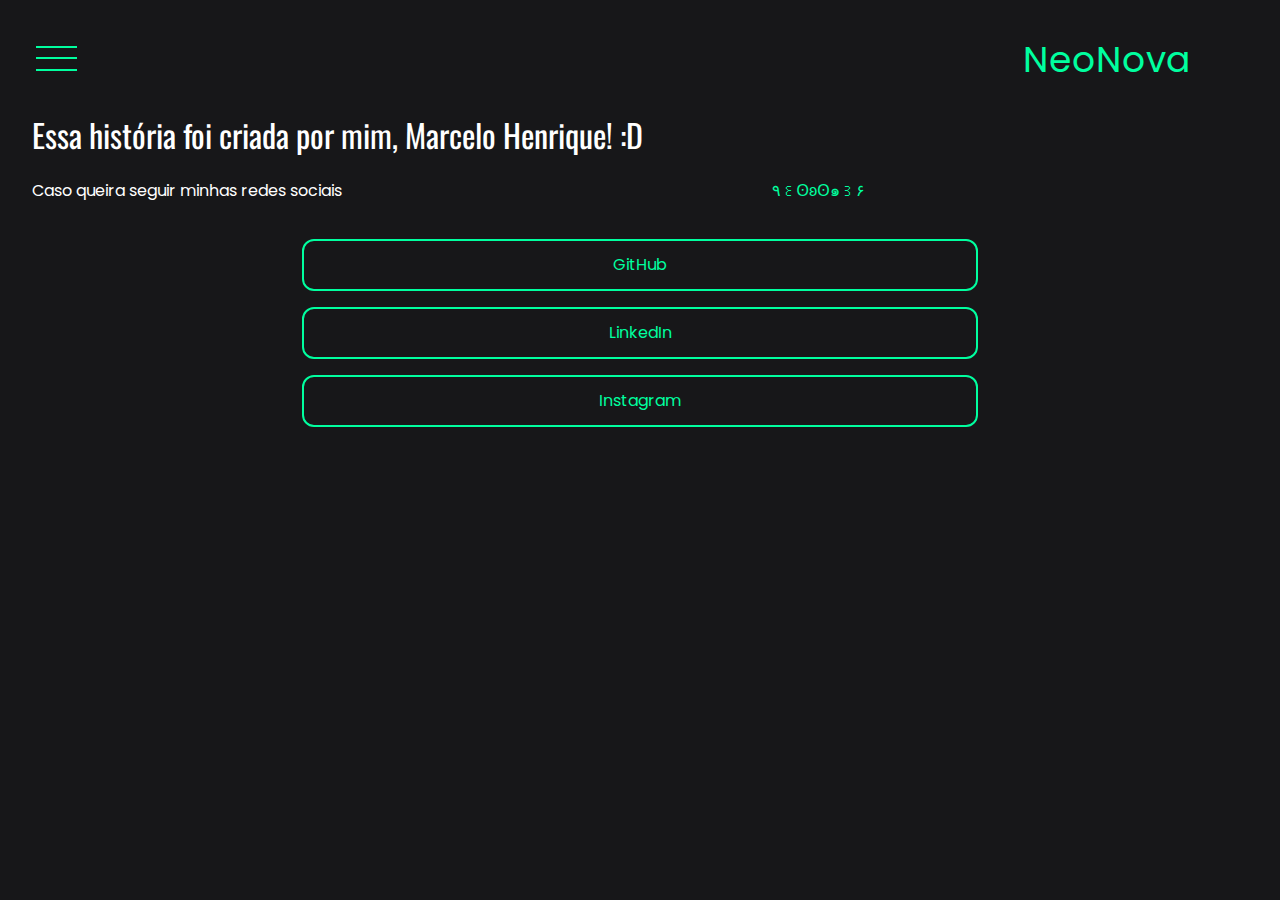
==== pages/AboutCreator.html @ 9b606a52 "first commit" ====
<!DOCTYPE html>
<html lang="pt-br">
<head>
    <meta charset="UTF-8">
    <meta name="viewport" content="width=device-width, initial-scale=1.0">
    <title>Feito por Marcelo Henrique</title>
    <link rel="stylesheet" href="../resets.css">
    <link rel="stylesheet" href="../styles.css">
</head>
<body>
    <header>
        <div class="container">
            <input type="checkbox" class="container__menu" id="menu">
            <label for="menu">
                <span class="header__menu-hamburguer"></span>
            </label>
            <ul class="menu-list">
                <li class="lista-menu__item">
                    <a href="../index.html" class="menu-list__links">HOME</a>
                </li>
                <li class="lista-menu__item">
                    <a href="CapListPage.html" class="menu-list__links">LEIA NEONOVA</a>
                </li>
                <li class="lista-menu__item">
                    <a href="World.html" class="menu-list__links">MUNDO</a>
                </li>
                <li class="lista-menu__item">
                    <a href="#" class="menu-list__links">AGRADECIMENTOS</a>
                </li>
            </ul>
        </div>
        <h1 class="NeoNova__Title">NeoNova</h1>
    </header>
    <main class="Content__creator">
        <h2 class="Content__creator__h2">Essa história foi criada por mim, Marcelo Henrique! :D</h2>
        <h3 class="Content__creator__h3">Caso queira seguir minhas redes sociais <span style="color: var(--primary-color); margin-left: 35%;">٩꒰ʘʚʘ๑꒱۶</span></h3>
        
        <div class="Contact">
            <a href="https://github.com/NotsLeaf" class="Contact__link">GitHub</a>
            <a href="https://www.linkedin.com/in/marcelo-santos-35b083284/" class="Contact__link">LinkedIn</a>
            <a href="https://www.instagram.com/marceleafff/" class="Contact__link">Instagram</a>
        </div>
    </main>
</body>
</html>
---- resets.css ----
html, body, div, span, applet, object, iframe,
h1, h2, h3, h4, h5, h6, p, blockquote, pre,
a, abbr, acronym, address, big, cite, code,
del, dfn, em, img, ins, kbd, q, s, samp,
small, strike, strong, sub, sup, tt, var,
b, u, i, center,
dl, dt, dd, ol, ul, li,
fieldset, form, label, legend,
table, caption, tbody, tfoot, thead, tr, th, td,
article, aside, canvas, details, embed, 
figure, figcaption, footer, header, hgroup, 
menu, nav, output, ruby, section, summary,
time, mark, audio, video {
	margin: 0;
	padding: 0;
	border: 0;
	font-size: 100%;
	font: inherit;
	vertical-align: baseline;
}
/* HTML5 display-role reset for older browsers */
article, aside, details, figcaption, figure, 
footer, header, hgroup, menu, nav, section {
	display: block;
}
body {
	line-height: 1;
}
ol, ul {
	list-style: none;
}
blockquote, q {
	quotes: none;
}
blockquote:before, blockquote:after,
q:before, q:after {
	content: '';
	content: none;
}
table {
	border-collapse: collapse;
	border-spacing: 0;
}
---- styles.css ----
@import url('https://fonts.googleapis.com/css2?family=Oswald:wght@400;500;600;700&family=Poppins:wght@400;500;600;700&display=swap');

@import url(styles/CapListPage.css);
@import url(styles/caps.css);
@import url(styles/Creator.css);
@import url(styles/world.css);

:root{
    --primary-color: #00FF9F;
    --bg-color: #171719;
    --white-color: white;

    --primary-font: 'Poppins', sans-serif;
    --secondary-font: 'Oswald', sans-serif;
}

body{
    background-color: var(--bg-color);
}

header{
    display: flex;
    flex-direction: row;
    justify-content: space-between;
    padding: 30px 28px;
    align-items: center;
}

.NeoNova__Title{
    color: var(--primary-color);
    font-family: var(--primary-font);
    font-size: 2.25rem;
}

.menu-list{
    display: none;
    position: absolute;
    top: 10%;
}

.container{
    display: flex;
    align-items: center;
    list-style: none;
}

.container__menu{
    display: none;
}

.container__menu:checked ~ .menu-list{
    display: block;
    border-right: 2px solid var(--primary-color);
    border-bottom: 2px solid var(--primary-color);
}

.lista-menu__item {
    font-family: var(--secondary-font);
    color: var(--primary-color);
    padding: 1em;
    background-color: var(--bg-color);
    top: 100%;
    width: 40vw;
}

.menu-list__links{
    text-decoration: none;
    font-family: var(--poppins-font);
    font-weight: 400;
    font-size: 1rem;
    color: var(--azul);
}

.header__menu-hamburguer{
    width: 24px;
    height: 24px;
    background-image: url("images/HamburguerMenu.svg");
    background-position: center;
    background-repeat: no-repeat;
    padding: 1em 1em;
    display: inline-block;
}

.NeoNova__Title{
    padding-right: 5%;
}

.Home{
    display: flex;
    flex-direction: column;
}

.Home__image{
    width: 80%;
    align-content: center;
    margin-left: 2.2em;
    border-bottom: 2px solid var(--primary-color);
}

.Home__content__Title{
    color: var(--primary-color);
    padding: 1em 0 1em 9%;
    font-family: var(--secondary-font);
    color: var(--primary-color);
    font-size: 1.5rem;
}

.Home__content_par{
    padding: 0 2em;
    color: var(--white-color);
    font-size: 1rem;
    font-family: var(--secondary-font);
}
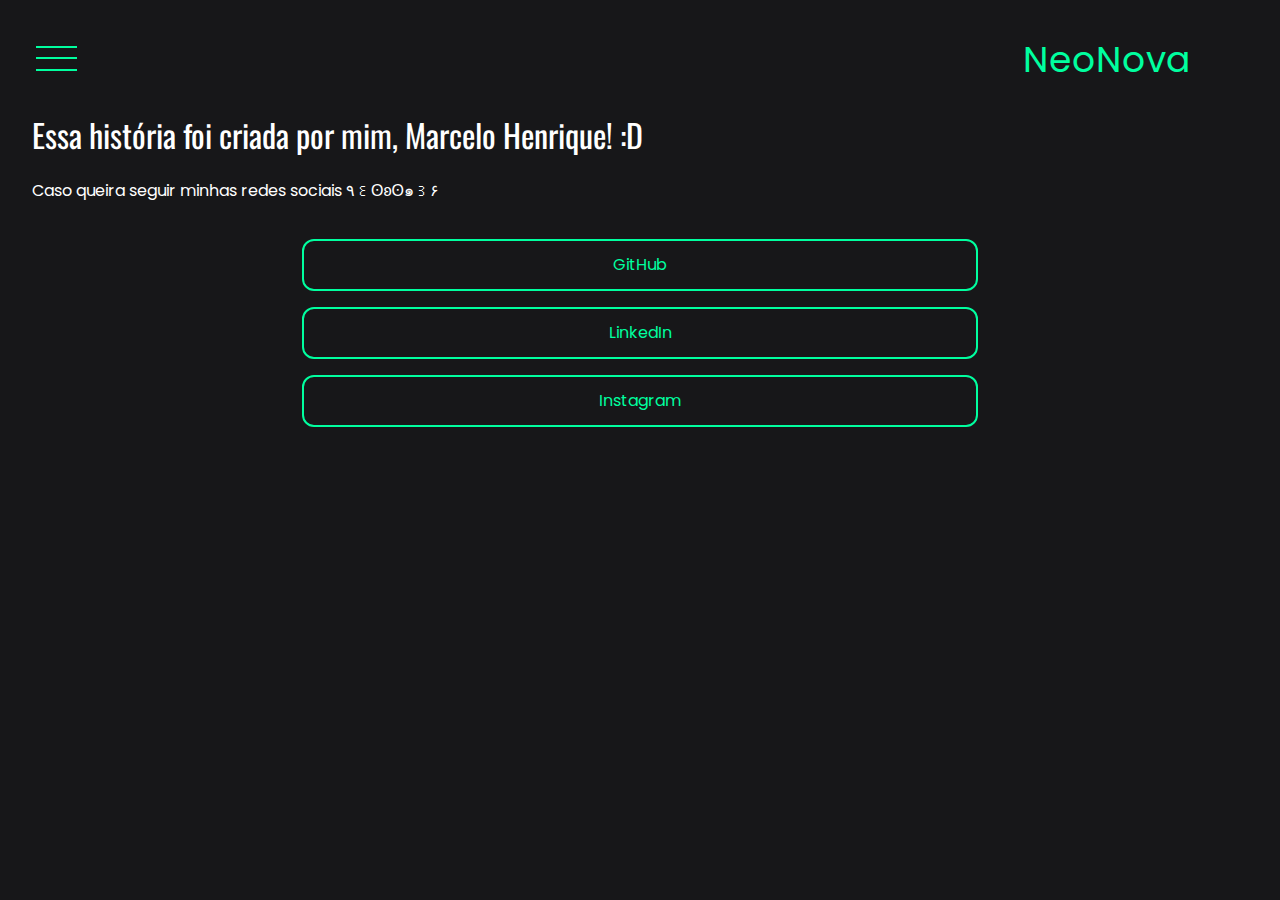
==== commit b34fc757: "Desktop responsive layout" ====
--- a/pages/AboutCreator.html
+++ b/pages/AboutCreator.html
@@ -16,24 +16,30 @@
             </label>
             <ul class="menu-list">
                 <li class="lista-menu__item">
-                    <a href="../index.html" class="menu-list__links">HOME</a>
+                    <a href="index.html" class="menu-list__links">HOME</a>
                 </li>
                 <li class="lista-menu__item">
-                    <a href="CapListPage.html" class="menu-list__links">LEIA NEONOVA</a>
+                    <a href="pages/CapListPage.html" class="menu-list__links">LEIA NEONOVA</a>
                 </li>
                 <li class="lista-menu__item">
-                    <a href="World.html" class="menu-list__links">MUNDO</a>
+                    <a href="/pages/World.html" class="menu-list__links">MUNDO</a>
                 </li>
                 <li class="lista-menu__item">
-                    <a href="#" class="menu-list__links">AGRADECIMENTOS</a>
+                    <a href="/pages/AboutCreator.html" class="menu-list__links">AGRADECIMENTOS</a>
                 </li>
             </ul>
+        </div>
+        <div class="header__links">
+            <a href="../index.html" class="header__links__link">HOME</a>
+            <a href="../pages/CapListPage.html" class="header__links__link">LEIA NEONOVA</a>
+            <a href="../pages/World.html" class="header__links__link">MUNDO</a>
+            <a href="../pages/AboutCreator.html" class="header__links__link">AGRADECIMENTOS</a>
         </div>
         <h1 class="NeoNova__Title">NeoNova</h1>
     </header>
     <main class="Content__creator">
         <h2 class="Content__creator__h2">Essa história foi criada por mim, Marcelo Henrique! :D</h2>
-        <h3 class="Content__creator__h3">Caso queira seguir minhas redes sociais <span style="color: var(--primary-color); margin-left: 35%;">٩꒰ʘʚʘ๑꒱۶</span></h3>
+        <h3 class="Content__creator__h3">Caso queira seguir minhas redes sociais ٩꒰ʘʚʘ๑꒱۶</h3>
         
         <div class="Contact">
             <a href="https://github.com/NotsLeaf" class="Contact__link">GitHub</a>
--- a/styles.css
+++ b/styles.css
@@ -110,4 +110,50 @@
     color: var(--white-color);
     font-size: 1rem;
     font-family: var(--secondary-font);
+}
+
+.header__links{
+    display: none;
+}
+
+.header__links__link{
+    text-decoration: none;
+    color: var(--primary-color);
+    font-family: var(--secondary-font);
+    font-size: 2.25rem;
+    margin-right: 2em;
+}
+
+.header__links{
+    padding-left: 10%;
+}
+
+@media screen and (min-width: 1650px){
+    .container{
+        display: none;
+    }
+
+    .header__links{
+        display: flex;
+    }
+
+    .Home__image{
+        width: 30%;
+        max-width: 30%;
+        margin: 7em 6% 0 0;
+    }
+
+    .Home__content__Title{
+        font-size: 2.25rem;
+        margin-left: 8.5%;
+    }
+    .Home__content_par{
+        font-size: 1.5rem;
+        margin-left: 13.5%;
+    }
+
+    .Home{
+        flex-direction: row-reverse;
+    }
+    
 }